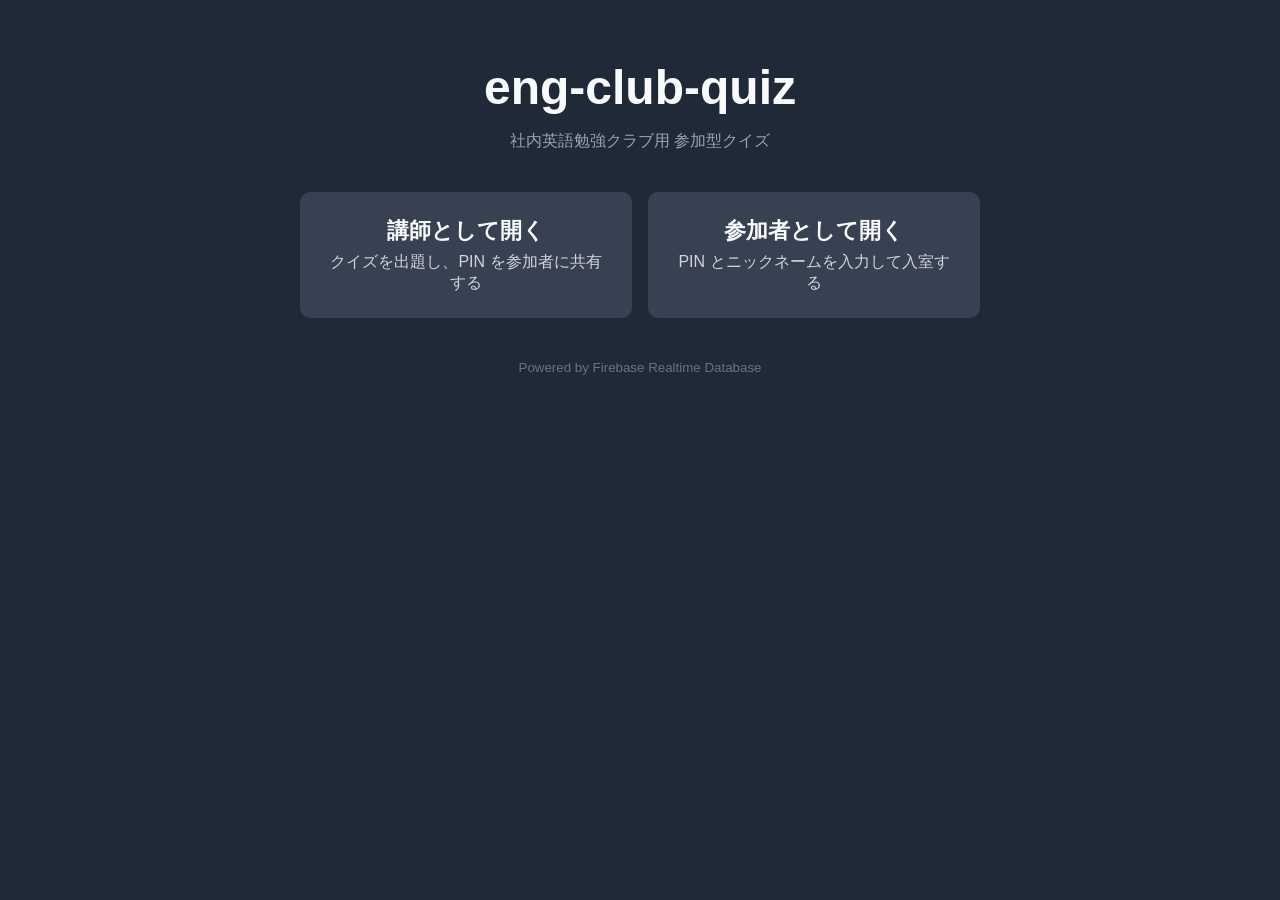
==== index.html @ 4f747e4b "追加: eng-club-quiz アプリ初期実装 README の仕様に沿って静的サイト構成で実装。  - index.html: ランディング（ホスト / 参加者の入口） - host.html " ====
<!DOCTYPE html>
<html lang="ja">
<head>
  <meta charset="UTF-8">
  <meta name="viewport" content="width=device-width, initial-scale=1.0">
  <title>eng-club-quiz</title>
  <link rel="stylesheet" href="css/style.css">
</head>
<body class="landing">
  <main class="landing-main">
    <h1>eng-club-quiz</h1>
    <p class="subtitle">社内英語勉強クラブ用 参加型クイズ</p>

    <div class="landing-cards">
      <a class="card card-host" href="host.html">
        <div class="card-title">講師として開く</div>
        <div class="card-desc">クイズを出題し、PIN を参加者に共有する</div>
      </a>
      <a class="card card-join" href="join.html">
        <div class="card-title">参加者として開く</div>
        <div class="card-desc">PIN とニックネームを入力して入室する</div>
      </a>
    </div>

    <footer class="landing-footer">
      <small>Powered by Firebase Realtime Database</small>
    </footer>
  </main>
</body>
</html>
---- css/style.css ----
/* ===== 基本設定 ===== */
* { box-sizing: border-box; }
html, body {
  margin: 0;
  padding: 0;
  font-family: -apple-system, BlinkMacSystemFont, "Segoe UI", "Hiragino Kaku Gothic ProN",
               "Hiragino Sans", "Yu Gothic UI", Meiryo, sans-serif;
  background: #1f2937;
  color: #f9fafb;
  min-height: 100vh;
}
h1, h2, h3 { margin: 0 0 16px; }
button { font-family: inherit; cursor: pointer; }
.hidden { display: none !important; }
.error { color: #fca5a5; min-height: 1.2em; }

/* ===== レイアウト ===== */
.phase {
  max-width: 960px;
  margin: 0 auto;
  padding: 24px 20px;
}
body.join .phase { max-width: 560px; }

/* ===== フォーム ===== */
.form-row {
  margin: 16px 0;
}
.form-row label {
  display: block;
  margin-bottom: 6px;
  font-weight: bold;
}
.form-row input[type="text"],
.form-row input[type="tel"],
.form-row select {
  width: 100%;
  padding: 12px;
  font-size: 18px;
  border: 1px solid #4b5563;
  border-radius: 6px;
  background: #111827;
  color: #f9fafb;
}
.radio-group label {
  display: block;
  margin: 6px 0;
  font-weight: normal;
}

/* ===== ボタン ===== */
button.primary {
  background: #2563eb;
  color: white;
  border: none;
  padding: 12px 20px;
  font-size: 16px;
  border-radius: 6px;
}
button.primary:hover:not(:disabled) { background: #1d4ed8; }
button.primary:disabled { background: #4b5563; cursor: not-allowed; }
button.primary.big {
  padding: 16px 24px;
  font-size: 20px;
  width: 100%;
}
button.danger {
  background: #dc2626;
  color: white;
  border: none;
  padding: 12px 20px;
  font-size: 16px;
  border-radius: 6px;
}
button.danger:hover { background: #b91c1c; }
.actions { margin-top: 20px; display: flex; gap: 12px; flex-wrap: wrap; }

/* ===== ランディング ===== */
.landing-main {
  max-width: 720px;
  margin: 0 auto;
  padding: 60px 20px;
  text-align: center;
}
.landing-main h1 { font-size: 48px; margin-bottom: 8px; }
.landing-main .subtitle { color: #9ca3af; margin-bottom: 40px; }
.landing-cards {
  display: grid;
  grid-template-columns: 1fr 1fr;
  gap: 16px;
}
@media (max-width: 600px) {
  .landing-cards { grid-template-columns: 1fr; }
}
.card {
  display: block;
  padding: 24px;
  background: #374151;
  color: #f9fafb;
  text-decoration: none;
  border-radius: 10px;
  transition: transform 0.1s, background 0.1s;
}
.card:hover { background: #4b5563; transform: translateY(-2px); }
.card-title { font-size: 22px; font-weight: bold; margin-bottom: 6px; }
.card-desc { color: #d1d5db; }
.landing-footer { margin-top: 40px; color: #6b7280; }

/* ===== ホスト: PIN表示 ===== */
.pin-display {
  background: #111827;
  border: 2px solid #2563eb;
  border-radius: 12px;
  padding: 30px;
  margin: 20px 0;
  text-align: center;
}
.pin-label { font-size: 18px; color: #9ca3af; }
.pin-value {
  font-size: 72px;
  font-weight: bold;
  letter-spacing: 12px;
  color: #60a5fa;
  font-family: "Consolas", "Menlo", monospace;
}
.pin-hint { color: #9ca3af; font-size: 14px; }

/* ===== 参加者一覧 ===== */
.player-list {
  list-style: none;
  padding: 0;
  display: flex;
  flex-wrap: wrap;
  gap: 8px;
}
.player-list li {
  background: #374151;
  padding: 6px 12px;
  border-radius: 16px;
  font-size: 15px;
}

/* ===== 問題表示（ホスト） ===== */
.qheader {
  display: flex;
  justify-content: space-between;
  align-items: center;
  font-size: 22px;
  margin-bottom: 16px;
}
.qtimer { color: #fbbf24; font-weight: bold; }
.qtimer.danger { color: #f87171; }
.qtext {
  font-size: 28px;
  line-height: 1.5;
  background: #111827;
  padding: 24px;
  border-radius: 10px;
  margin-bottom: 20px;
  white-space: pre-wrap;
}
.qchoices {
  display: grid;
  grid-template-columns: 1fr 1fr;
  gap: 12px;
}
@media (max-width: 600px) {
  .qchoices { grid-template-columns: 1fr; }
}
.choice {
  padding: 20px;
  border-radius: 10px;
  font-size: 20px;
  color: white;
  font-weight: bold;
  position: relative;
  transition: transform 0.1s, opacity 0.2s;
}
.choice.c0 { background: #dc2626; }
.choice.c1 { background: #2563eb; }
.choice.c2 { background: #ca8a04; }
.choice.c3 { background: #16a34a; }
.choice.correct {
  outline: 5px solid #f9fafb;
  transform: scale(1.04);
}
.choice.wrong { opacity: 0.3; }

/* ===== 統計 ===== */
.qstats { margin-top: 20px; }
.distribution {
  display: grid;
  grid-template-columns: 1fr 1fr 1fr 1fr;
  gap: 8px;
  margin-bottom: 20px;
}
@media (max-width: 600px) {
  .distribution { grid-template-columns: 1fr 1fr; }
}
.dist-bar {
  background: #374151;
  border-radius: 6px;
  overflow: hidden;
  position: relative;
  min-height: 60px;
  display: flex;
  flex-direction: column;
  justify-content: flex-end;
}
.dist-fill {
  background: #60a5fa;
  text-align: center;
  color: white;
  font-weight: bold;
  padding: 4px 0;
  transition: height 0.4s;
}
.dist-fill.correct-fill { background: #16a34a; }
.dist-label {
  position: absolute;
  top: 4px;
  left: 6px;
  font-size: 13px;
  color: #d1d5db;
}
.explanation-box {
  background: #111827;
  border-left: 4px solid #fbbf24;
  padding: 14px 16px;
  border-radius: 6px;
  margin: 12px 0 20px;
}
.explanation-label {
  font-size: 13px;
  color: #fbbf24;
  margin-bottom: 4px;
  font-weight: bold;
}

/* ===== ランキング ===== */
.ranking {
  padding-left: 28px;
}
.ranking li {
  background: #374151;
  margin: 4px 0;
  padding: 8px 12px;
  border-radius: 6px;
}
.ranking li::marker { font-weight: bold; color: #fbbf24; }
.ranking.final li:nth-child(1) { background: #b45309; }
.ranking.final li:nth-child(2) { background: #4b5563; }
.ranking.final li:nth-child(3) { background: #78350f; }

/* ===== 参加者画面 ===== */
body.join { background: #111827; }
.join-choices {
  display: grid;
  grid-template-columns: 1fr 1fr;
  gap: 12px;
  margin: 20px 0;
}
.choice-btn {
  font-size: 64px;
  font-weight: bold;
  color: white;
  border: none;
  border-radius: 16px;
  padding: 40px 0;
  min-height: 140px;
}
.choice-btn:active { transform: scale(0.96); }
.choice-btn.c0 { background: #dc2626; }
.choice-btn.c1 { background: #2563eb; }
.choice-btn.c2 { background: #ca8a04; }
.choice-btn.c3 { background: #16a34a; }
.choice-btn:disabled { opacity: 0.4; cursor: default; }
.choice-btn.selected { outline: 6px solid #f9fafb; }
.answer-instruction { text-align: center; color: #9ca3af; }
.answer-state {
  text-align: center;
  font-size: 18px;
  min-height: 1.4em;
  color: #fbbf24;
}
.big-message {
  font-size: 22px;
  text-align: center;
  margin: 20px 0;
}
.my-status { text-align: center; color: #9ca3af; }
.result-box {
  background: #1f2937;
  padding: 20px;
  border-radius: 10px;
  text-align: center;
}
.result-box > div { margin: 8px 0; font-size: 18px; }
#result-headline.correct { color: #4ade80; }
#result-headline.wrong { color: #f87171; }
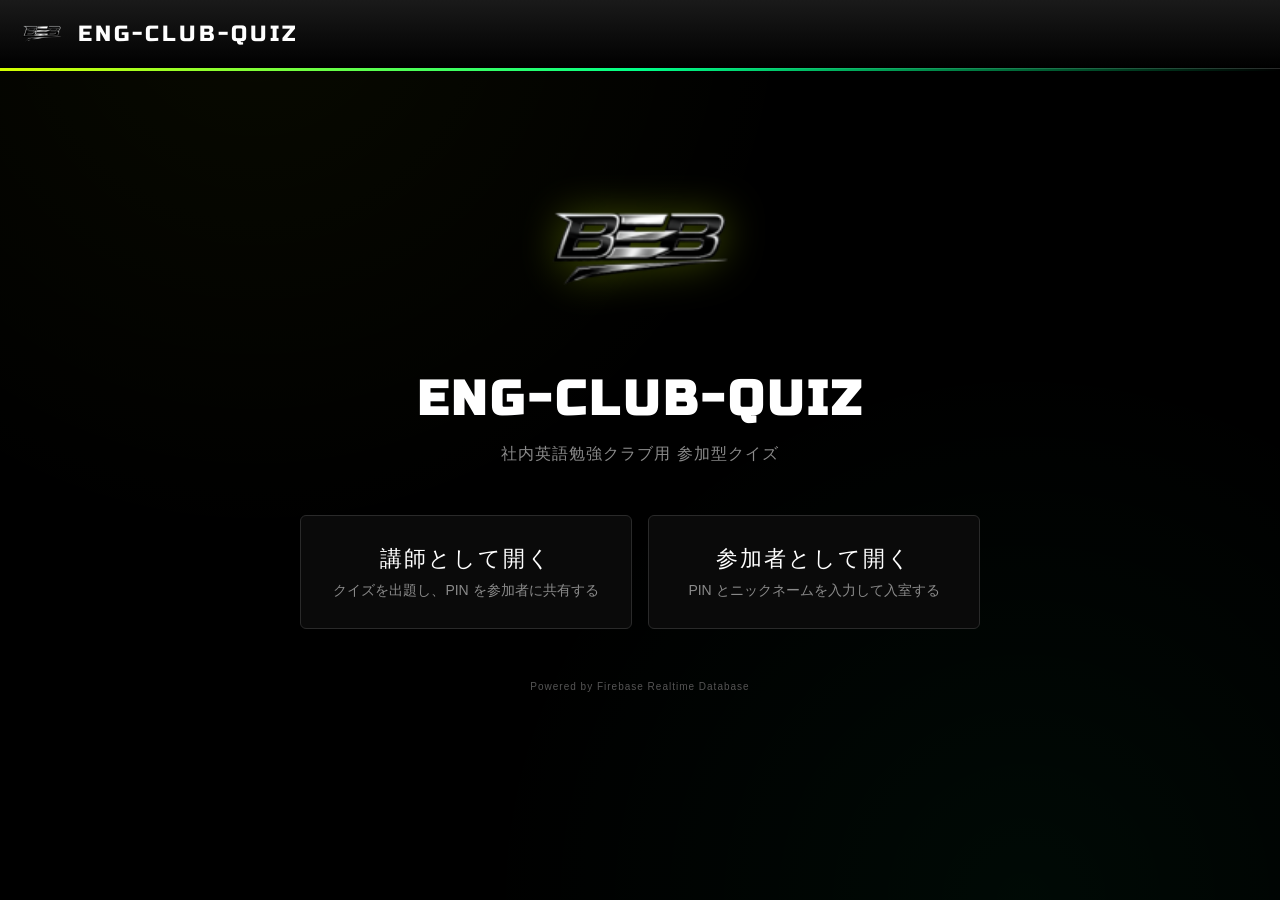
==== commit 25881cfb: "更新: BEBロゴ採用とストリート/ネオン系UIに刷新 - 全ページに BEBロゴ + ENG-CLUB-QUIZ ヘッダーを追加 - 配色を黒×蛍光イエロー×蛍光グリーンのネオン基調に変更 - 見出" ====
--- a/index.html
+++ b/index.html
@@ -7,8 +7,13 @@
   <link rel="stylesheet" href="css/style.css">
 </head>
 <body class="landing">
+  <header class="topbar">
+    <img src="images/BEB.png" alt="BEB" class="logo">
+    <span class="brand">ENG-CLUB-QUIZ</span>
+  </header>
   <main class="landing-main">
-    <h1>eng-club-quiz</h1>
+    <img src="images/BEB.png" alt="BEB" class="hero-logo">
+    <h1>ENG-CLUB-QUIZ</h1>
     <p class="subtitle">社内英語勉強クラブ用 参加型クイズ</p>
 
     <div class="landing-cards">
--- a/css/style.css
+++ b/css/style.css
@@ -1,18 +1,75 @@
-/* ===== 基本設定 ===== */
+/* =========================================
+   eng-club-quiz Street/Neon テーマ
+   ========================================= */
+@import url("https://fonts.googleapis.com/css2?family=Russo+One&display=swap");
+
+:root {
+  --bg: #000000;
+  --surface: #0a0a0a;
+  --surface-2: #141414;
+  --border: #2a2a2a;
+  --text: #ffffff;
+  --text-muted: #8a8a8a;
+  --accent: #d4ff00;        /* 蛍光イエロー: メインアクション */
+  --accent-2: #00ff88;      /* 蛍光グリーン: 正解・成功 */
+  --danger: #ff3366;        /* ホットピンク: 警告・失敗 */
+  --c0: #ff2d7f;            /* 選択肢: マゼンタ */
+  --c1: #00d4ff;            /* 選択肢: シアン */
+  --c2: #ff9500;            /* 選択肢: ネオンオレンジ */
+  --c3: #aaff00;            /* 選択肢: ライム */
+  --display: "Russo One", "Impact", "Arial Black", sans-serif;
+}
+
+/* ===== 基本 ===== */
 * { box-sizing: border-box; }
 html, body {
   margin: 0;
   padding: 0;
   font-family: -apple-system, BlinkMacSystemFont, "Segoe UI", "Hiragino Kaku Gothic ProN",
                "Hiragino Sans", "Yu Gothic UI", Meiryo, sans-serif;
-  background: #1f2937;
-  color: #f9fafb;
+  background: var(--bg);
+  color: var(--text);
   min-height: 100vh;
-}
-h1, h2, h3 { margin: 0 0 16px; }
+  /* 微かなノイズ風背景 */
+  background-image:
+    radial-gradient(circle at 20% 0%, rgba(212, 255, 0, 0.04), transparent 40%),
+    radial-gradient(circle at 80% 100%, rgba(0, 255, 136, 0.04), transparent 40%);
+}
+h1, h2, h3 {
+  margin: 0 0 16px;
+  font-family: var(--display);
+  letter-spacing: 2px;
+  text-transform: uppercase;
+}
 button { font-family: inherit; cursor: pointer; }
 .hidden { display: none !important; }
-.error { color: #fca5a5; min-height: 1.2em; }
+.error { color: var(--danger); min-height: 1.2em; font-weight: bold; }
+
+/* ===== ヘッダー(全ページ共通) ===== */
+.topbar {
+  display: flex;
+  align-items: center;
+  gap: 14px;
+  padding: 12px 20px;
+  background: linear-gradient(180deg, #1a1a1a 0%, #000 100%);
+  border-bottom: 1px solid var(--border);
+  position: relative;
+}
+.topbar::after {
+  content: "";
+  position: absolute;
+  left: 0; right: 0; bottom: -3px;
+  height: 3px;
+  background: linear-gradient(90deg, var(--accent) 0%, var(--accent-2) 50%, transparent 100%);
+}
+.topbar .logo { height: 44px; width: auto; display: block; }
+.topbar .brand {
+  font-family: var(--display);
+  font-size: 22px;
+  letter-spacing: 3px;
+  color: var(--text);
+}
+.topbar .brand .hi { color: var(--accent); }
 
 /* ===== レイアウト ===== */
 .phase {
@@ -22,68 +79,130 @@
 }
 body.join .phase { max-width: 560px; }
 
+/* ===== 見出しバナー(蛍光黄帯) ===== */
+.phase > h1 {
+  display: inline-block;
+  font-size: 28px;
+  padding: 6px 16px;
+  background: var(--accent);
+  color: #000;
+  clip-path: polygon(0 0, 100% 0, 96% 100%, 0 100%);
+  padding-right: 28px;
+  margin-bottom: 22px;
+  box-shadow: 0 0 20px rgba(212, 255, 0, 0.4);
+}
+.phase > h2 {
+  font-size: 20px;
+  color: var(--accent-2);
+}
+
 /* ===== フォーム ===== */
-.form-row {
-  margin: 16px 0;
-}
-.form-row label {
+.form-row { margin: 16px 0; }
+.form-row > label {
   display: block;
   margin-bottom: 6px;
-  font-weight: bold;
+  font-family: var(--display);
+  font-weight: normal;
+  letter-spacing: 2px;
+  text-transform: uppercase;
+  font-size: 14px;
+  color: var(--accent);
 }
 .form-row input[type="text"],
 .form-row input[type="tel"],
 .form-row select {
   width: 100%;
-  padding: 12px;
+  padding: 14px;
   font-size: 18px;
-  border: 1px solid #4b5563;
-  border-radius: 6px;
-  background: #111827;
-  color: #f9fafb;
+  border: 1px solid var(--border);
+  border-radius: 4px;
+  background: var(--surface);
+  color: var(--text);
+  outline: none;
+  transition: border-color 0.15s, box-shadow 0.15s;
+}
+.form-row input:focus,
+.form-row select:focus {
+  border-color: var(--accent);
+  box-shadow: 0 0 0 3px rgba(212, 255, 0, 0.15);
 }
 .radio-group label {
   display: block;
-  margin: 6px 0;
+  margin: 8px 0;
   font-weight: normal;
-}
+  cursor: pointer;
+}
+.radio-group input[type="radio"] { accent-color: var(--accent-2); }
 
 /* ===== ボタン ===== */
 button.primary {
-  background: #2563eb;
-  color: white;
+  background: var(--accent);
+  color: #000;
   border: none;
+  padding: 14px 24px;
+  font-size: 16px;
+  font-family: var(--display);
+  letter-spacing: 2px;
+  text-transform: uppercase;
+  border-radius: 4px;
+  position: relative;
+  transition: transform 0.08s, box-shadow 0.15s, background 0.15s;
+  box-shadow: 0 0 18px rgba(212, 255, 0, 0.35);
+}
+button.primary:hover:not(:disabled) {
+  background: #e6ff33;
+  box-shadow: 0 0 28px rgba(212, 255, 0, 0.6);
+}
+button.primary:active:not(:disabled) { transform: translateY(1px); }
+button.primary:disabled {
+  background: #2a2a2a;
+  color: #555;
+  box-shadow: none;
+  cursor: not-allowed;
+}
+button.primary.big {
+  padding: 18px 28px;
+  font-size: 22px;
+  width: 100%;
+}
+button.danger {
+  background: transparent;
+  color: var(--danger);
+  border: 1px solid var(--danger);
   padding: 12px 20px;
-  font-size: 16px;
-  border-radius: 6px;
-}
-button.primary:hover:not(:disabled) { background: #1d4ed8; }
-button.primary:disabled { background: #4b5563; cursor: not-allowed; }
-button.primary.big {
-  padding: 16px 24px;
-  font-size: 20px;
-  width: 100%;
-}
-button.danger {
-  background: #dc2626;
-  color: white;
-  border: none;
-  padding: 12px 20px;
-  font-size: 16px;
-  border-radius: 6px;
-}
-button.danger:hover { background: #b91c1c; }
+  font-size: 14px;
+  font-family: var(--display);
+  letter-spacing: 2px;
+  text-transform: uppercase;
+  border-radius: 4px;
+  transition: background 0.15s, color 0.15s;
+}
+button.danger:hover { background: var(--danger); color: #fff; }
 .actions { margin-top: 20px; display: flex; gap: 12px; flex-wrap: wrap; }
 
 /* ===== ランディング ===== */
 .landing-main {
   max-width: 720px;
   margin: 0 auto;
-  padding: 60px 20px;
+  padding: 80px 20px 60px;
   text-align: center;
 }
-.landing-main h1 { font-size: 48px; margin-bottom: 8px; }
-.landing-main .subtitle { color: #9ca3af; margin-bottom: 40px; }
+.landing-main .hero-logo {
+  width: 200px;
+  height: auto;
+  margin-bottom: 18px;
+  filter: drop-shadow(0 0 20px rgba(212, 255, 0, 0.3));
+}
+.landing-main h1 {
+  font-size: 48px;
+  margin-bottom: 8px;
+  letter-spacing: 4px;
+}
+.landing-main .subtitle {
+  color: var(--text-muted);
+  margin-bottom: 50px;
+  letter-spacing: 1px;
+}
 .landing-cards {
   display: grid;
   grid-template-columns: 1fr 1fr;
@@ -91,39 +210,75 @@
 }
 @media (max-width: 600px) {
   .landing-cards { grid-template-columns: 1fr; }
+  .topbar .brand { font-size: 16px; letter-spacing: 2px; }
 }
 .card {
   display: block;
-  padding: 24px;
-  background: #374151;
-  color: #f9fafb;
+  padding: 28px 24px;
+  background: var(--surface);
+  border: 1px solid var(--border);
+  color: var(--text);
   text-decoration: none;
-  border-radius: 10px;
-  transition: transform 0.1s, background 0.1s;
-}
-.card:hover { background: #4b5563; transform: translateY(-2px); }
-.card-title { font-size: 22px; font-weight: bold; margin-bottom: 6px; }
-.card-desc { color: #d1d5db; }
-.landing-footer { margin-top: 40px; color: #6b7280; }
+  border-radius: 6px;
+  transition: transform 0.12s, border-color 0.15s, box-shadow 0.15s;
+  position: relative;
+  overflow: hidden;
+}
+.card:hover {
+  transform: translateY(-3px);
+  border-color: var(--accent);
+  box-shadow: 0 0 24px rgba(212, 255, 0, 0.2);
+}
+.card.card-join:hover { border-color: var(--accent-2); box-shadow: 0 0 24px rgba(0, 255, 136, 0.2); }
+.card-title { font-family: var(--display); font-size: 22px; letter-spacing: 2px; margin-bottom: 8px; }
+.card-desc { color: var(--text-muted); font-size: 14px; }
+.landing-footer { margin-top: 50px; color: #555; letter-spacing: 1px; font-size: 12px; }
 
 /* ===== ホスト: PIN表示 ===== */
 .pin-display {
-  background: #111827;
-  border: 2px solid #2563eb;
-  border-radius: 12px;
+  background: var(--surface);
+  border: 1px solid var(--border);
+  border-top: 3px solid var(--accent);
+  border-radius: 6px;
   padding: 30px;
   margin: 20px 0;
-  text-align: center;
-}
-.pin-label { font-size: 18px; color: #9ca3af; }
+  display: flex;
+  align-items: center;
+  justify-content: center;
+  gap: 32px;
+  flex-wrap: wrap;
+  box-shadow: 0 0 30px rgba(212, 255, 0, 0.1);
+}
+.pin-display-main { text-align: center; flex: 1 1 280px; min-width: 240px; }
+.pin-label {
+  font-family: var(--display);
+  font-size: 16px;
+  letter-spacing: 4px;
+  color: var(--text-muted);
+  text-transform: uppercase;
+}
 .pin-value {
-  font-size: 72px;
+  font-size: 84px;
   font-weight: bold;
-  letter-spacing: 12px;
-  color: #60a5fa;
+  letter-spacing: 14px;
+  color: var(--accent);
   font-family: "Consolas", "Menlo", monospace;
-}
-.pin-hint { color: #9ca3af; font-size: 14px; }
+  text-shadow: 0 0 24px rgba(212, 255, 0, 0.6);
+  line-height: 1.1;
+}
+.pin-hint { color: var(--text-muted); font-size: 13px; word-break: break-all; margin-top: 6px; }
+.qr-area { text-align: center; }
+.qr-area #qr-code {
+  display: inline-block;
+  padding: 10px;
+  background: #ffffff;
+  border-radius: 6px;
+  line-height: 0;
+  box-shadow: 0 0 20px rgba(0, 255, 136, 0.25);
+}
+.qr-area #qr-code img,
+.qr-area #qr-code canvas { display: block; }
+.qr-hint { color: var(--text-muted); font-size: 12px; margin-top: 8px; letter-spacing: 1px; }
 
 /* ===== 参加者一覧 ===== */
 .player-list {
@@ -134,30 +289,40 @@
   gap: 8px;
 }
 .player-list li {
-  background: #374151;
-  padding: 6px 12px;
-  border-radius: 16px;
+  background: var(--surface-2);
+  border: 1px solid var(--border);
+  padding: 6px 14px;
+  border-radius: 999px;
   font-size: 15px;
 }
-
-/* ===== 問題表示（ホスト） ===== */
+.player-list li::before {
+  content: "▸ ";
+  color: var(--accent-2);
+}
+
+/* ===== 問題表示(ホスト) ===== */
 .qheader {
   display: flex;
   justify-content: space-between;
   align-items: center;
   font-size: 22px;
   margin-bottom: 16px;
-}
-.qtimer { color: #fbbf24; font-weight: bold; }
-.qtimer.danger { color: #f87171; }
+  font-family: var(--display);
+  letter-spacing: 2px;
+}
+.qindex { color: var(--accent); }
+.qtimer { color: var(--accent-2); font-weight: bold; }
+.qtimer.danger { color: var(--danger); text-shadow: 0 0 12px rgba(255, 51, 102, 0.7); }
 .qtext {
   font-size: 28px;
   line-height: 1.5;
-  background: #111827;
+  background: var(--surface);
+  border: 1px solid var(--border);
   padding: 24px;
-  border-radius: 10px;
+  border-radius: 6px;
   margin-bottom: 20px;
   white-space: pre-wrap;
+  font-family: inherit;
 }
 .qchoices {
   display: grid;
@@ -168,26 +333,29 @@
   .qchoices { grid-template-columns: 1fr; }
 }
 .choice {
-  padding: 20px;
-  border-radius: 10px;
+  padding: 22px;
+  border-radius: 6px;
   font-size: 20px;
-  color: white;
+  color: #fff;
   font-weight: bold;
   position: relative;
-  transition: transform 0.1s, opacity 0.2s;
-}
-.choice.c0 { background: #dc2626; }
-.choice.c1 { background: #2563eb; }
-.choice.c2 { background: #ca8a04; }
-.choice.c3 { background: #16a34a; }
+  transition: transform 0.12s, opacity 0.2s, box-shadow 0.15s;
+  border: 2px solid transparent;
+}
+.choice.c0 { background: var(--c0); }
+.choice.c1 { background: var(--c1); color: #111; }
+.choice.c2 { background: var(--c2); color: #111; }
+.choice.c3 { background: var(--c3); color: #111; }
 .choice.correct {
-  outline: 5px solid #f9fafb;
+  outline: none;
+  border-color: var(--accent);
   transform: scale(1.04);
-}
-.choice.wrong { opacity: 0.3; }
+  box-shadow: 0 0 30px rgba(212, 255, 0, 0.6);
+}
+.choice.wrong { opacity: 0.25; }
 
 /* ===== 統計 ===== */
-.qstats { margin-top: 20px; }
+.qstats { margin-top: 24px; }
 .distribution {
   display: grid;
   grid-template-columns: 1fr 1fr 1fr 1fr;
@@ -198,62 +366,77 @@
   .distribution { grid-template-columns: 1fr 1fr; }
 }
 .dist-bar {
-  background: #374151;
-  border-radius: 6px;
+  background: var(--surface);
+  border: 1px solid var(--border);
+  border-radius: 4px;
   overflow: hidden;
   position: relative;
-  min-height: 60px;
+  min-height: 80px;
   display: flex;
   flex-direction: column;
   justify-content: flex-end;
 }
 .dist-fill {
-  background: #60a5fa;
+  background: var(--c1);
   text-align: center;
-  color: white;
+  color: #fff;
   font-weight: bold;
   padding: 4px 0;
-  transition: height 0.4s;
-}
-.dist-fill.correct-fill { background: #16a34a; }
+  transition: height 0.5s;
+}
+.dist-fill.correct-fill {
+  background: var(--accent-2);
+  color: #000;
+  box-shadow: inset 0 0 16px rgba(0, 0, 0, 0.2);
+}
 .dist-label {
   position: absolute;
-  top: 4px;
-  left: 6px;
+  top: 6px;
+  left: 8px;
   font-size: 13px;
-  color: #d1d5db;
+  color: var(--text-muted);
+  font-family: var(--display);
+  letter-spacing: 1px;
 }
 .explanation-box {
-  background: #111827;
-  border-left: 4px solid #fbbf24;
+  background: var(--surface);
+  border: 1px solid var(--border);
   padding: 14px 16px;
-  border-radius: 6px;
+  border-radius: 4px;
   margin: 12px 0 20px;
 }
 .explanation-label {
-  font-size: 13px;
-  color: #fbbf24;
-  margin-bottom: 4px;
-  font-weight: bold;
+  font-family: var(--display);
+  font-size: 12px;
+  color: var(--accent);
+  margin-bottom: 6px;
+  letter-spacing: 2px;
 }
 
 /* ===== ランキング ===== */
-.ranking {
-  padding-left: 28px;
-}
+.ranking { padding-left: 28px; }
 .ranking li {
-  background: #374151;
-  margin: 4px 0;
+  background: var(--surface);
+  border: 1px solid var(--border);
+  margin: 6px 0;
   padding: 8px 12px;
-  border-radius: 6px;
-}
-.ranking li::marker { font-weight: bold; color: #fbbf24; }
-.ranking.final li:nth-child(1) { background: #b45309; }
-.ranking.final li:nth-child(2) { background: #4b5563; }
-.ranking.final li:nth-child(3) { background: #78350f; }
+  border-radius: 4px;
+}
+.ranking li::marker { font-weight: bold; color: var(--accent); }
+.ranking.final li:nth-child(1) {
+  background: linear-gradient(90deg, rgba(212, 255, 0, 0.25), var(--surface));
+  border-color: var(--accent);
+}
+.ranking.final li:nth-child(2) {
+  background: linear-gradient(90deg, rgba(200, 200, 200, 0.18), var(--surface));
+  border-color: #c0c0c0;
+}
+.ranking.final li:nth-child(3) {
+  background: linear-gradient(90deg, rgba(255, 153, 0, 0.18), var(--surface));
+  border-color: #ff9900;
+}
 
 /* ===== 参加者画面 ===== */
-body.join { background: #111827; }
 .join-choices {
   display: grid;
   grid-template-columns: 1fr 1fr;
@@ -261,40 +444,63 @@
   margin: 20px 0;
 }
 .choice-btn {
-  font-size: 64px;
+  font-size: 56px;
   font-weight: bold;
-  color: white;
+  color: #fff;
   border: none;
-  border-radius: 16px;
+  border-radius: 12px;
   padding: 40px 0;
   min-height: 140px;
-}
-.choice-btn:active { transform: scale(0.96); }
-.choice-btn.c0 { background: #dc2626; }
-.choice-btn.c1 { background: #2563eb; }
-.choice-btn.c2 { background: #ca8a04; }
-.choice-btn.c3 { background: #16a34a; }
-.choice-btn:disabled { opacity: 0.4; cursor: default; }
-.choice-btn.selected { outline: 6px solid #f9fafb; }
-.answer-instruction { text-align: center; color: #9ca3af; }
+  transition: transform 0.08s, opacity 0.2s, box-shadow 0.15s;
+  font-family: var(--display);
+}
+.choice-btn:active:not(:disabled) { transform: scale(0.95); }
+.choice-btn.c0 { background: var(--c0); box-shadow: 0 0 24px rgba(255, 45, 127, 0.5); }
+.choice-btn.c1 { background: var(--c1); color: #111; box-shadow: 0 0 24px rgba(0, 212, 255, 0.5); }
+.choice-btn.c2 { background: var(--c2); color: #111; box-shadow: 0 0 24px rgba(255, 149, 0, 0.5); }
+.choice-btn.c3 { background: var(--c3); color: #111; box-shadow: 0 0 24px rgba(170, 255, 0, 0.5); }
+.choice-btn:disabled { opacity: 0.35; cursor: default; box-shadow: none; }
+.choice-btn.selected {
+  outline: 4px solid var(--accent);
+  outline-offset: 3px;
+  box-shadow: 0 0 32px rgba(212, 255, 0, 0.6);
+}
+.answer-instruction { text-align: center; color: var(--text-muted); letter-spacing: 1px; }
 .answer-state {
   text-align: center;
-  font-size: 18px;
+  font-size: 16px;
   min-height: 1.4em;
-  color: #fbbf24;
+  color: var(--accent);
+  letter-spacing: 1px;
 }
 .big-message {
-  font-size: 22px;
+  font-size: 24px;
   text-align: center;
-  margin: 20px 0;
-}
-.my-status { text-align: center; color: #9ca3af; }
+  margin: 24px 0;
+  font-family: var(--display);
+  letter-spacing: 3px;
+}
+.my-status { text-align: center; color: var(--text-muted); letter-spacing: 1px; }
+.my-status span { color: var(--accent); font-weight: bold; }
 .result-box {
-  background: #1f2937;
-  padding: 20px;
-  border-radius: 10px;
+  background: var(--surface);
+  border: 1px solid var(--border);
+  padding: 24px;
+  border-radius: 8px;
   text-align: center;
 }
-.result-box > div { margin: 8px 0; font-size: 18px; }
-#result-headline.correct { color: #4ade80; }
-#result-headline.wrong { color: #f87171; }
+.result-box > div { margin: 10px 0; font-size: 18px; }
+#result-headline {
+  font-family: var(--display);
+  font-size: 40px;
+  letter-spacing: 4px;
+  margin-bottom: 16px;
+}
+#result-headline.correct {
+  color: var(--accent-2);
+  text-shadow: 0 0 24px rgba(0, 255, 136, 0.7);
+}
+#result-headline.wrong {
+  color: var(--danger);
+  text-shadow: 0 0 24px rgba(255, 51, 102, 0.5);
+}
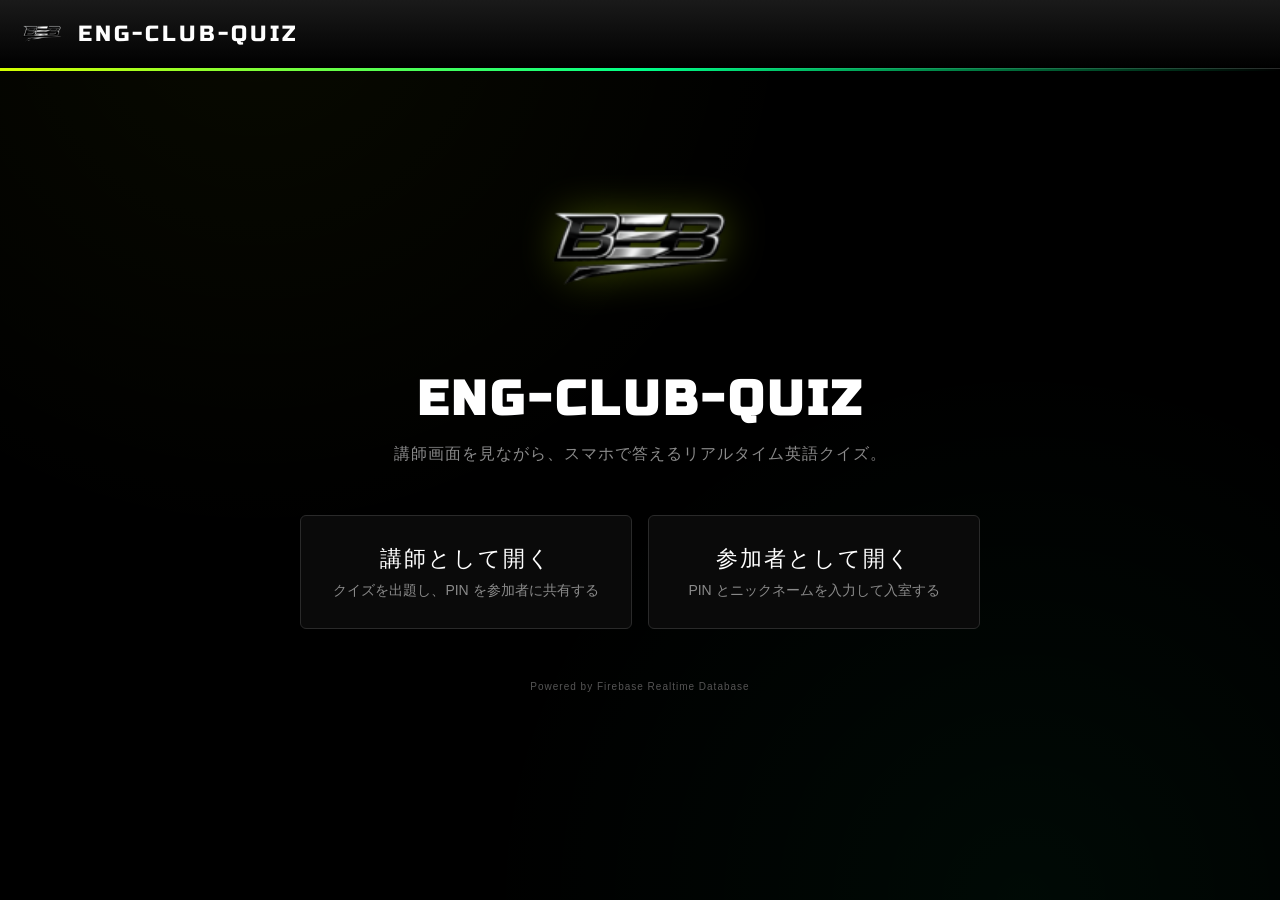
==== commit 59ad89c4: "改善: ライブ進行UX強化 (投影可読性・色依存解消・司会補助・参加者結果) レビュー指摘に基づく5項目をまとめて対応。  1. 投影可読性: body.host 限定で問題文/選択肢を clamp(" ====
--- a/index.html
+++ b/index.html
@@ -14,7 +14,7 @@
   <main class="landing-main">
     <img src="images/BEB.png" alt="BEB" class="hero-logo">
     <h1>ENG-CLUB-QUIZ</h1>
-    <p class="subtitle">社内英語勉強クラブ用 参加型クイズ</p>
+    <p class="subtitle">講師画面を見ながら、スマホで答えるリアルタイム英語クイズ。</p>
 
     <div class="landing-cards">
       <a class="card card-host" href="host.html">
--- a/css/style.css
+++ b/css/style.css
@@ -305,13 +305,16 @@
   display: flex;
   justify-content: space-between;
   align-items: center;
+  gap: 16px;
+  flex-wrap: wrap;
   font-size: 22px;
   margin-bottom: 16px;
   font-family: var(--display);
   letter-spacing: 2px;
 }
 .qindex { color: var(--accent); }
-.qtimer { color: var(--accent-2); font-weight: bold; }
+.qanswered { color: var(--accent-2); font-weight: bold; }
+.qtimer { color: var(--accent); font-weight: bold; }
 .qtimer.danger { color: var(--danger); text-shadow: 0 0 12px rgba(255, 51, 102, 0.7); }
 .qtext {
   font-size: 28px;
@@ -341,6 +344,18 @@
   position: relative;
   transition: transform 0.12s, opacity 0.2s, box-shadow 0.15s;
   border: 2px solid transparent;
+  display: grid;
+  grid-template-columns: auto 1fr;
+  gap: 18px;
+  align-items: center;
+}
+.choice-marker {
+  font-family: var(--display);
+  letter-spacing: 1px;
+}
+.choice-text {
+  line-height: 1.35;
+  white-space: pre-wrap;
 }
 .choice.c0 { background: var(--c0); }
 .choice.c1 { background: var(--c1); color: #111; }
@@ -434,6 +449,27 @@
 .ranking.final li:nth-child(3) {
   background: linear-gradient(90deg, rgba(255, 153, 0, 0.18), var(--surface));
   border-color: #ff9900;
+}
+
+/* ===== ホスト投影用 (body.host限定で参加者スマホには影響させない) ===== */
+body.host .phase {
+  max-width: 1280px;
+}
+body.host .qheader {
+  font-size: clamp(28px, 3vw, 48px);
+}
+body.host .qtext {
+  font-size: clamp(36px, 4vw, 64px);
+  line-height: 1.35;
+  padding: 32px;
+}
+body.host .choice {
+  font-size: clamp(28px, 2.6vw, 44px);
+  line-height: 1.35;
+  padding: 30px;
+}
+body.host .choice-marker {
+  font-size: 1.25em;
 }
 
 /* ===== 参加者画面 ===== */
